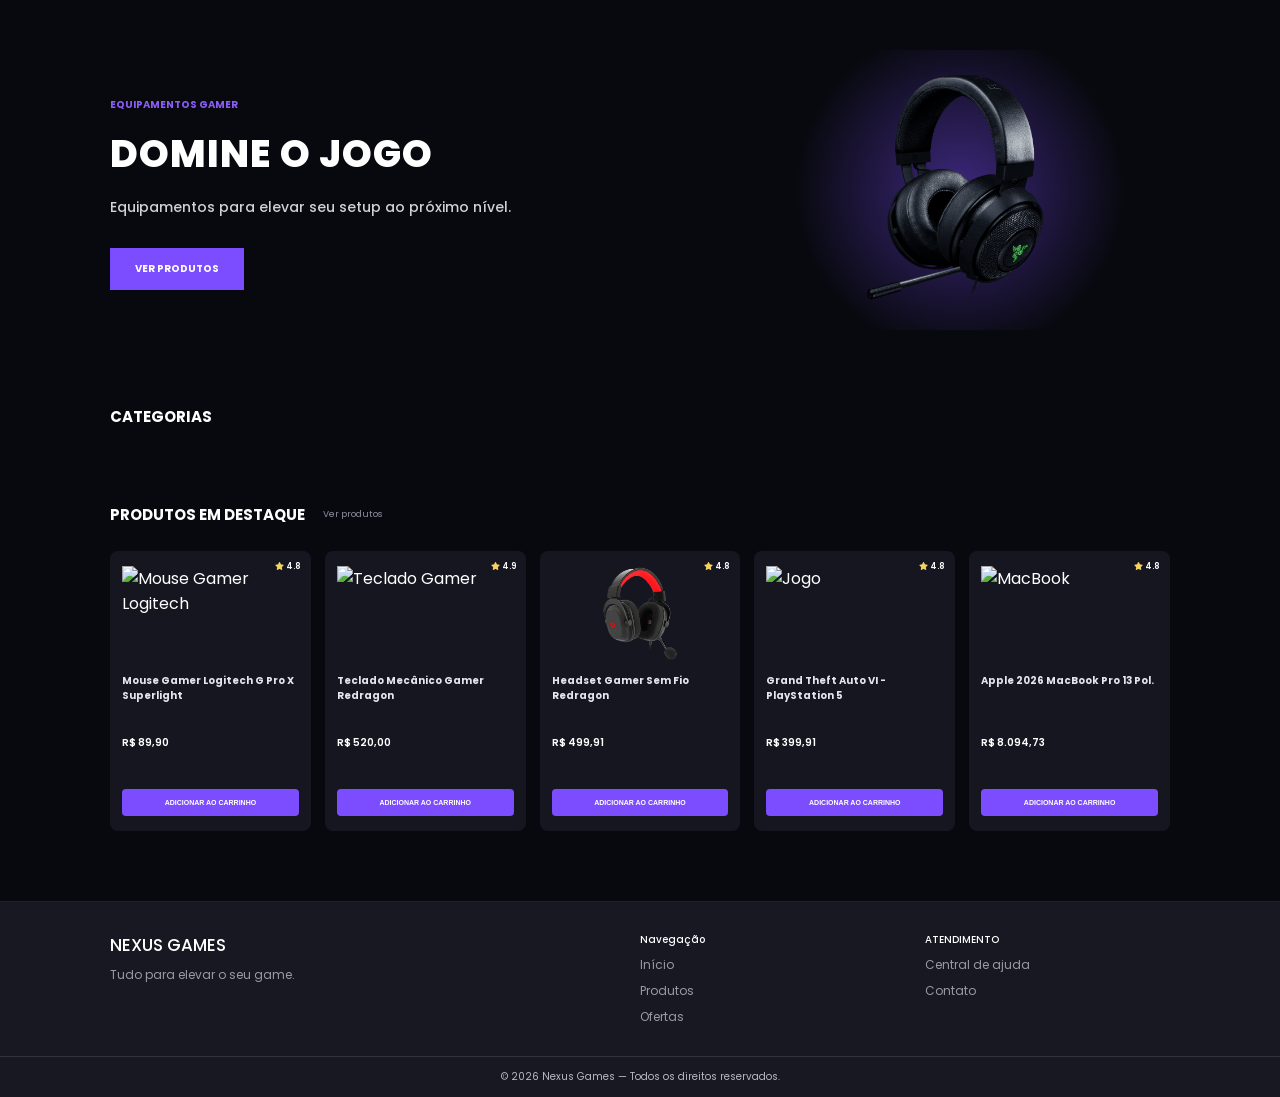
==== index.html @ 78fd0315 "fiz o mapa e modifiquei as categorias" ====
<!DOCTYPE html>
<html lang="pt-BR">
<head>
    <meta charset="UTF-8">
    <meta name="viewport" content="width=device-width, initial-scale=1.0">

    <title>Nexus Games</title>

    <link rel="stylesheet" href="css/style.css">

    <!-- Ícones -->
    <link rel="stylesheet"
        href="https://cdnjs.cloudflare.com/ajax/libs/font-awesome/6.5.2/css/all.min.css">
</head>

<body>


    <div id="header"></div>

    <!-- Conteúdo específico da página -->

    <script src="js/header.js"></script>

    <!-- HEADER -->
   <!-- <header>
        <nav class="navbar">

            <a href="index.html" class="logo">
                NEXUS <span>GAMES</span>
            </a>

            <ul class="menu">
                <li><a href="index.html">Início</a></li>
                <li><a href="#produtos">Produtos</a></li>
                <li><a href="#ofertas">Ofertas</a></li>
                <li><a href="sobre.html">Sobre nós</a></li>
            </ul>

            <div class="nav-direita">

                <div class="pesquisa">
                    <input type="text" placeholder="Buscar produtos...">
                    <i class="fa-solid fa-magnifying-glass"></i>
                </div>

                <a href="#" class="carrinho">
                    <i class="fa-solid fa-cart-shopping"></i>
                </a>

                <a href="login.html" class="login">
                    <i class="fa-regular fa-user"></i>
                    Login / cadastro
                </a>

            </div>

        </nav>
    </header>
-->

    <!-- BANNER PRINCIPAL -->
    <main>

        <section class="hero">

            <div class="hero-texto">

                <span class="subtitulo">EQUIPAMENTOS GAMER</span>

                <h1>DOMINE O JOGO</h1>

                <p>
                    Equipamentos para elevar seu setup ao próximo nível.
                </p>

                <a href="#produtos" class="botao">
                    VER PRODUTOS
                </a>

            </div>


            <div class="hero-imagem">

                <!-- Depois colocamos a imagem do headset -->
                <img src="assets/imagens/Fone razer.png"
                     alt="Headset Gamer">

            </div>

        </section>


        <!-- CATEGORIAS -->
<section class="categorias">

    <div class="titulo-secao">
        <h2>CATEGORIAS</h2>
        
    </div>

    <div id="listaCategorias" class="categorias-grid">
        <!-- Os cards serão inseridos aqui pelo JavaScript -->
    </div>

</section>


        <!-- PRODUTOS EM DESTAQUE -->
        <section class="produtos" id="produtos">

            <div class="titulo-secao">

                <h2>PRODUTOS EM DESTAQUE</h2>

                <a href="produtos.html">Ver produtos</a>

            </div>


            <div class="produtos-grid">


                <!-- PRODUTO 1 -->
                <article class="produto-card">

                    <span class="avaliacao">
                        <i class="fa-solid fa-star"></i> 4.8
                    </span>

                    <img src="assets/imagens/mouse.png"
                         alt="Mouse Gamer Logitech">

                    <h3>Mouse Gamer Logitech G Pro X Superlight</h3>

                    <p class="preco">R$ 89,90</p>

                    <button>ADICIONAR AO CARRINHO</button>

                </article>


                <!-- PRODUTO 2 -->
                <article class="produto-card">

                    <span class="avaliacao">
                        <i class="fa-solid fa-star"></i> 4.9
                    </span>

                    <img src="assets/imagens/teclado.png"
                         alt="Teclado Gamer">

                    <h3>
                        Teclado Mecânico Gamer Redragon
                    </h3>

                    <p class="preco">R$ 520,00</p>

                    <button>ADICIONAR AO CARRINHO</button>

                </article>


                <!-- PRODUTO 3 -->
                <article class="produto-card">

                    <span class="avaliacao">
                        <i class="fa-solid fa-star"></i> 4.8
                    </span>

                    <img src="assets/imagens/Fone redragao.webp"
                         alt="Headset Gamer">

                    <h3>Headset Gamer Sem Fio Redragon</h3>

                    <p class="preco">R$ 499,91</p>

                    <button>ADICIONAR AO CARRINHO</button>

                </article>


                <!-- PRODUTO 4 -->
                <article class="produto-card">

                    <span class="avaliacao">
                        <i class="fa-solid fa-star"></i> 4.8
                    </span>

                    <img src="assets/imagens/jogo.png"
                         alt="Jogo">

                    <h3>
                        Grand Theft Auto VI - PlayStation 5
                    </h3>

                    <p class="preco">R$ 399,91</p>

                    <button>ADICIONAR AO CARRINHO</button>

                </article>


                <!-- PRODUTO 5 -->
                <article class="produto-card">

                    <span class="avaliacao">
                        <i class="fa-solid fa-star"></i> 4.8
                    </span>

                    <img src="assets/imagens/macbook.png"
                         alt="MacBook">

                    <h3>Apple 2026 MacBook Pro 13 Pol.</h3>

                    <p class="preco">R$ 8.094,73</p>

                    <button>ADICIONAR AO CARRINHO</button>

                </article>


            </div>

        </section>

    </main>


    <!-- FOOTER -->
    <footer>

        <div class="footer-conteudo">

            <div class="footer-coluna">

                <h2>NEXUS GAMES</h2>

                <p>
                    Tudo para elevar o seu game.
                </p>

            </div>


            <div class="footer-coluna">

                <h3>Navegação</h3>

                <a href="index.html">Início</a>
                <a href="#produtos">Produtos</a>
                <a href="#ofertas">Ofertas</a>

            </div>


            <div class="footer-coluna">

                <h3>ATENDIMENTO</h3>

                <a href="#">Central de ajuda</a>
                <a href="#">Contato</a>

            </div>

        </div>


        <div class="footer-final">

            <p>
                © 2026 Nexus Games — Todos os direitos reservados.
            </p>

        </div>

    </footer>


    <script src="js/script.js"></script>
    <script src="js/categorias.js"></script>

</body>
</html>
---- css/style.css ----
@import url('https://fonts.googleapis.com/css2?family=Poppins:wght@400;500;600;700;800&display=swap');

* {
    margin: 0;
    padding: 0;
    box-sizing: border-box;
}

html {
    scroll-behavior: smooth;
}

body {
    background-color: #08090f;
    color: #ffffff;
    font-family: 'Poppins', sans-serif;
}

/* CONTAINER GERAL */
header,
main,
footer {
    width: 100%;
}

/* ================= HEADER ================= */

header {
    background-color: #11121b;
    border-bottom: 1px solid #1c1d28;
}

.navbar {
    max-width: 1200px;
    margin: auto;
    min-height: 72px;

    display: flex;
    align-items: center;
    justify-content: space-between;

    padding: 0 25px;
}

.logo {
    text-decoration: none;
    color: #ffffff;

    font-size: 18px;
    font-weight: 800;
}

.logo span {
    color: #7c4dff;
}

.menu {
    display: flex;
    gap: 25px;

    list-style: none;
}

.menu a {
    color: #a7a7b5;
    text-decoration: none;

    font-size: 13px;
    font-weight: 500;

    transition: 0.3s;
}

.menu a:hover {
    color: #8b5cf6;
}

.nav-direita {
    display: flex;
    align-items: center;
    gap: 18px;
}

.pesquisa {
    width: 190px;
    height: 34px;

    display: flex;
    align-items: center;

    background-color: #191a24;
    padding: 0 10px;
}

.pesquisa input {
    width: 100%;
    border: none;
    outline: none;

    background: transparent;
    color: white;

    font-size: 11px;
}

.pesquisa i {
    color: #a0a0ac;
    font-size: 12px;
}

.carrinho,
.login {
    color: white;
    text-decoration: none;
}

.carrinho {
    font-size: 17px;
}

.login {
    display: flex;
    align-items: center;
    gap: 6px;

    font-size: 11px;
    font-weight: 600;
}

/* ================= HERO ================= */

.hero {
    max-width: 1200px;
    min-height: 360px;

    margin: auto;
    padding: 50px 70px;

    display: flex;
    align-items: center;
    justify-content: space-between;
}

.hero-texto {
    max-width: 480px;
}

.subtitulo {
    color: #8b5cf6;

    font-size: 10px;
    font-weight: 700;
}

.hero h1 {
    margin-top: 10px;

    font-size: 38px;
    font-weight: 800;
    letter-spacing: 1px;
}

.hero p {
    margin-top: 15px;

    color: #d0d0d7;

    font-size: 14px;
    font-weight: 500;
}

.botao {
    display: inline-block;

    margin-top: 30px;
    padding: 13px 25px;

    background: #7c4dff;
    color: white;

    text-decoration: none;

    font-size: 10px;
    font-weight: 700;

    transition: 0.3s;
}

.botao:hover {
    background: #956fff;
    transform: translateY(-2px);
}

.hero-imagem {
    width: 420px;
    height: 280px;

    display: flex;
    align-items: center;
    justify-content: center;

    background: radial-gradient(
        circle,
        rgba(124, 77, 255, 0.45),
        transparent 65%
    );
}

.hero-imagem img {
    max-width: 100%;
    max-height: 270px;

    object-fit: contain;
}

/* ================= TÍTULOS ================= */

.titulo-secao {
    display: flex;
    align-items: center;
    gap: 18px;

    margin-bottom: 25px;
}

.titulo-secao h2 {
    font-size: 15px;
    font-weight: 700;
}

.titulo-secao a {
    color: #8f8f9d;

    text-decoration: none;
    font-size: 9px;
}

/* ================= CATEGORIAS ================= */

.categorias,
.produtos {
    max-width: 1200px;
    margin: auto;

    padding: 25px 70px;
}

.categorias-grid {
    display: grid;

    grid-template-columns: repeat(5, 1fr);

    gap: 18px;
}

.categoria-card {
    height: 120px;

    background: #151620;
    border-radius: 8px;

    display: flex;
    flex-direction: column;

    align-items: center;
    justify-content: center;
    cursor: pointer;
    transition: 0.3s;
}

.categoria-card:hover {
    transform: translateY(-5px);
    background: #1c1d2a;
}

.categoria-card img {
    
    width: 100%;
    height: 70px;
    object-fit: contain;
}

.categoria-card p {
    margin-top: 8px;

    font-size: 12px;
    font-weight: 600;

    color: #d7d7df;
}

/* ================= PRODUTOS ================= */

.produtos {
    padding-bottom: 70px;
}

.produtos-grid {
    display: grid;

    grid-template-columns: repeat(5, 1fr);

    gap: 14px;
}

.produto-card {
    min-height: 280px;

    position: relative;

    padding: 15px 12px;

    background: #151620;
    border-radius: 8px;

    display: flex;
    flex-direction: column;

    transition: 0.3s;
}

.produto-card:hover {
    transform: translateY(-5px);
    background: #1b1c28;
}

.avaliacao {
    position: absolute;

    top: 10px;
    right: 10px;

    font-size: 8px;
    font-weight: 600;
}

.avaliacao i {
    color: #f4d35e;
}

.produto-card img {
    width: 100%;
    height: 95px;

    object-fit: contain;

    margin-bottom: 12px;
}

.produto-card h3 {
    min-height: 52px;

    font-size: 10px;
    line-height: 1.5;

    color: #e5e5eb;
}

.preco {
    margin-top: 10px;

    font-size: 10px;
    font-weight: 600;
}

.produto-card button {
    margin-top: auto;

    border: none;
    border-radius: 4px;

    padding: 10px 5px;

    background: #7c4dff;
    color: white;

    font-size: 7px;
    font-weight: 700;

    cursor: pointer;

    transition: 0.3s;
}

.produto-card button:hover {
    background: #956fff;
}

/* ================= FOOTER ================= */

footer {
    background: #171821;
    border-top: 1px solid #20212d;
}

.footer-conteudo {
    max-width: 1200px;
    margin: auto;

    padding: 30px 70px;

    display: grid;
    grid-template-columns: 2fr 1fr 1fr;

    gap: 40px;
}

.footer-coluna {
    display: flex;
    flex-direction: column;

    gap: 8px;
}

.footer-coluna h2 {
    font-size: 17px;
    font-weight: 500;
}

.footer-coluna h3 {
    font-size: 10px;
    font-weight: 500;
}

.footer-coluna p,
.footer-coluna a {
    color: #9a9aa6;

    text-decoration: none;

    font-size: 12px;
}

.footer-final {
    border-top: 1px solid #30313d;

    text-align: center;

    padding: 12px;
}

.footer-final p {
    color: #b8b8c0;

    font-size: 10px;
}

/* ================= RESPONSIVIDADE ================= */

@media (max-width: 900px) {

    .navbar {
        flex-wrap: wrap;
        gap: 15px;

        padding: 15px 25px;
    }

    .menu {
        order: 3;
        width: 100%;

        justify-content: center;
    }

    .hero {
        padding: 50px 40px;
    }

    .categorias,
    .produtos {
        padding-left: 40px;
        padding-right: 40px;
    }

    .categorias-grid {
        grid-template-columns: repeat(3, 1fr);
    }

    .produtos-grid {
        grid-template-columns: repeat(3, 1fr);
    }

}

@media (max-width: 600px) {

    .navbar {
        justify-content: center;
    }

    .nav-direita {
        flex-wrap: wrap;
        justify-content: center;
    }

    .hero {
        flex-direction: column;

        text-align: center;

        padding: 50px 25px;
    }

    .hero-imagem {
        width: 100%;
    }

    .categorias,
    .produtos {
        padding-left: 20px;
        padding-right: 20px;
    }

    .categorias-grid {
        grid-template-columns: repeat(2, 1fr);
    }

    .produtos-grid {
        grid-template-columns: repeat(2, 1fr);
    }

    .footer-conteudo {
        grid-template-columns: 1fr;

        padding: 30px;
    }

}

/* =========================
   PÁGINA SOBRE
========================= */

.sobre-page {
    width: 100%;
    max-width: 1100px;
    margin: 45px auto;
    padding: 0 30px;
}

.sobre-page h1 {
    color: #9147ff;
    font-size: 28px;
    font-weight: 700;
    margin-bottom: 28px;
}

.sobre-card {
    background-color: #15101f;
    border-radius: 14px;
    padding: 32px;
}

.sobre-card p {
    color: #f2f2f2;
    font-size: 14px;
    font-weight: 600;
    line-height: 1.6;
    margin-bottom: 42px;
}

.mapa {
    width: 100%;
    height: 215px;
    border-radius: 5px;
    overflow: hidden;
    background-color: #222;
}
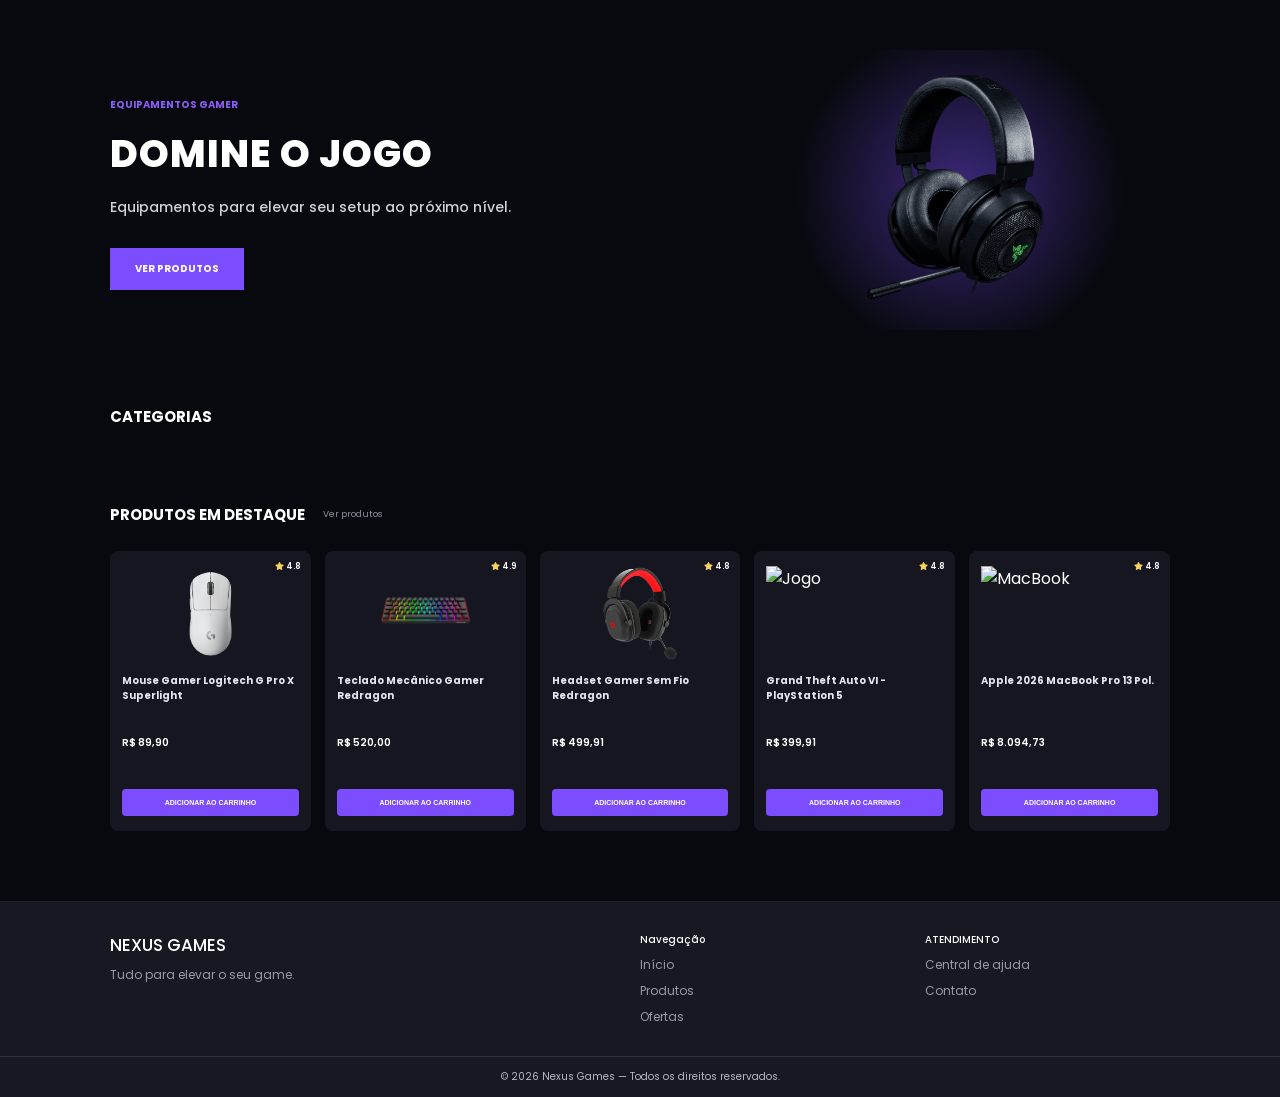
==== commit 8a5b0af5: "add pagina 404" ====
--- a/index.html
+++ b/index.html
@@ -129,7 +129,7 @@
                         <i class="fa-solid fa-star"></i> 4.8
                     </span>
 
-                    <img src="assets/imagens/mouse.png"
+                    <img src="assets/imagens/Mouse Logitech.webp"
                          alt="Mouse Gamer Logitech">
 
                     <h3>Mouse Gamer Logitech G Pro X Superlight</h3>
@@ -148,7 +148,7 @@
                         <i class="fa-solid fa-star"></i> 4.9
                     </span>
 
-                    <img src="assets/imagens/teclado.png"
+                    <img src="assets/imagens/tecladoredragao.png"
                          alt="Teclado Gamer">
 
                     <h3>
@@ -169,7 +169,7 @@
                         <i class="fa-solid fa-star"></i> 4.8
                     </span>
 
-                    <img src="assets/imagens/Fone redragao.webp"
+                    <img src="assets/imagens/Fone redragao.png"
                          alt="Headset Gamer">
 
                     <h3>Headset Gamer Sem Fio Redragon</h3>
--- a/css/style.css
+++ b/css/style.css
@@ -566,4 +566,63 @@
     border-radius: 5px;
     overflow: hidden;
     background-color: #222;
+}
+
+/* =========================
+   PÁGINA 404
+========================= */
+
+.erro-404 {
+    min-height: calc(100vh - 70px);
+    display: flex;
+    align-items: center;
+    justify-content: center;
+    gap: 80px;
+    padding: 40px 80px;
+}
+
+.erro-conteudo {
+    max-width: 500px;
+}
+
+.erro-conteudo h1 {
+    color: #9147ff;
+    font-size: 100px;
+    margin: 0;
+    line-height: 1;
+}
+
+.erro-conteudo h2 {
+    color: #ffffff;
+    font-size: 32px;
+    margin: 15px 0;
+}
+
+.erro-conteudo p {
+    color: #b8b5c0;
+    font-size: 16px;
+    line-height: 1.6;
+    margin-bottom: 30px;
+}
+
+.botao-inicio {
+    display: inline-block;
+    background-color: #9147ff;
+    color: #ffffff;
+    text-decoration: none;
+    padding: 13px 24px;
+    border-radius: 7px;
+    font-size: 14px;
+    font-weight: 700;
+    transition: 0.3s;
+}
+
+.botao-inicio:hover {
+    background-color: #a96aff;
+}
+
+.erro-imagem img {
+    width: 380px;
+    max-width: 100%;
+    display: block;
 }
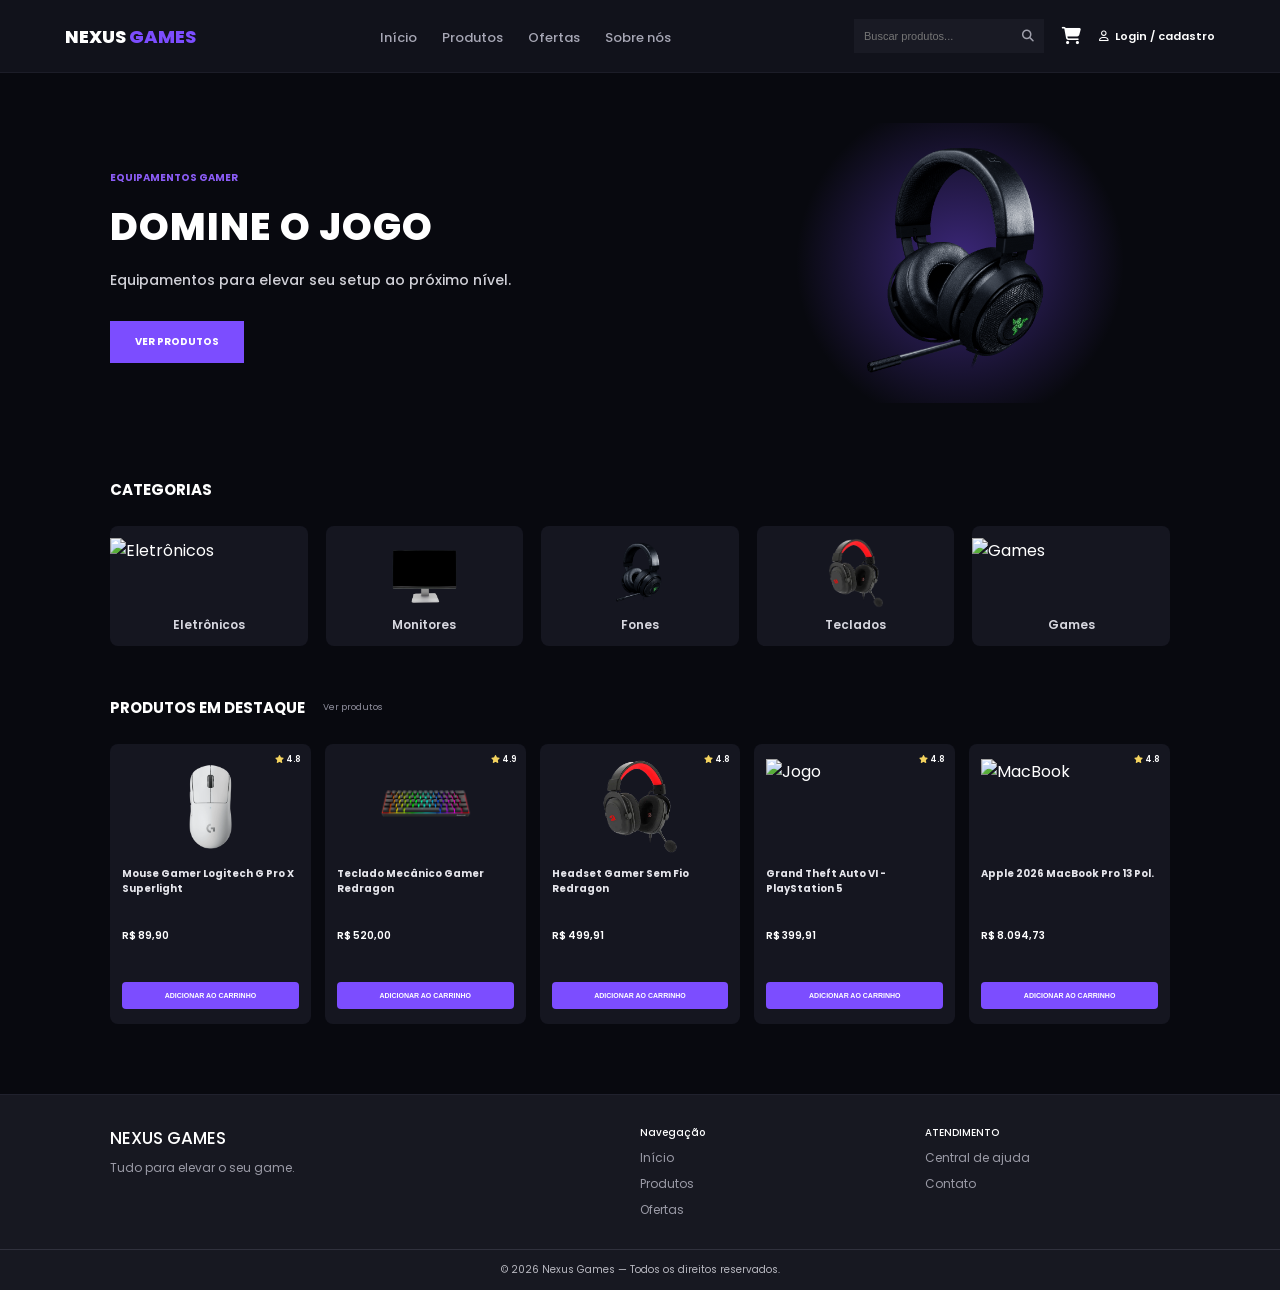
==== commit 68df6ce4: "testando" ====
--- a/index.html
+++ b/index.html
@@ -278,8 +278,8 @@
     </footer>
 
 
-    <script src="js/script.js"></script>
-    <script src="js/categorias.js"></script>
+<script src="Js/header.js"></script>
+<script src="Js/categorias.js"></script>
 
 </body>
-</html>+</html>
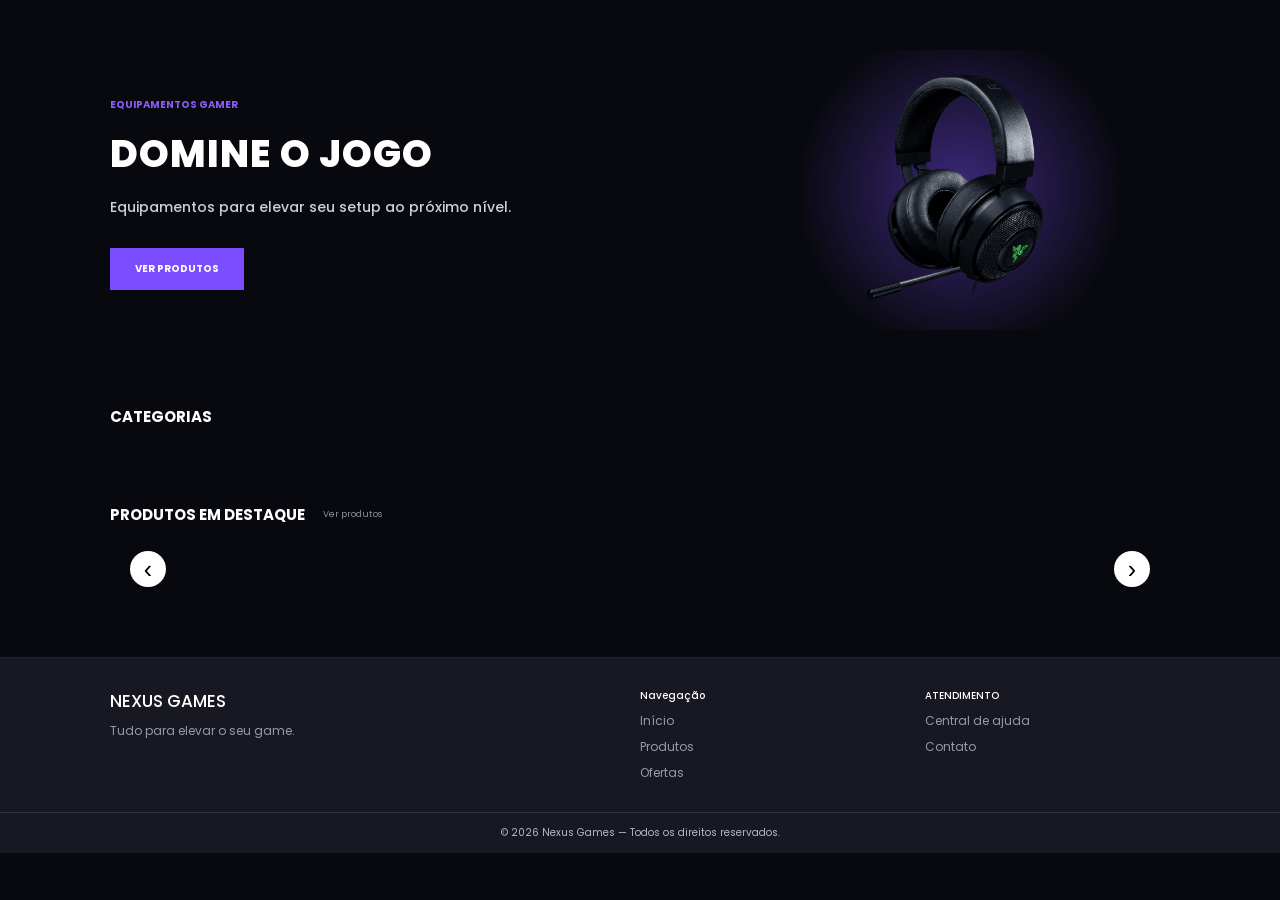
==== commit 2248b44d: "add mais coisas" ====
--- a/index.html
+++ b/index.html
@@ -1,5 +1,6 @@
 <!DOCTYPE html>
 <html lang="pt-BR">
+
 <head>
     <meta charset="UTF-8">
     <meta name="viewport" content="width=device-width, initial-scale=1.0">
@@ -9,8 +10,7 @@
     <link rel="stylesheet" href="css/style.css">
 
     <!-- Ícones -->
-    <link rel="stylesheet"
-        href="https://cdnjs.cloudflare.com/ajax/libs/font-awesome/6.5.2/css/all.min.css">
+    <link rel="stylesheet" href="https://cdnjs.cloudflare.com/ajax/libs/font-awesome/6.5.2/css/all.min.css">
 </head>
 
 <body>
@@ -23,7 +23,7 @@
     <script src="js/header.js"></script>
 
     <!-- HEADER -->
-   <!-- <header>
+    <!-- <header>
         <nav class="navbar">
 
             <a href="index.html" class="logo">
@@ -74,7 +74,7 @@
                     Equipamentos para elevar seu setup ao próximo nível.
                 </p>
 
-                <a href="#produtos" class="botao">
+                <a href="produtos.html" class="botao">
                     VER PRODUTOS
                 </a>
 
@@ -84,8 +84,7 @@
             <div class="hero-imagem">
 
                 <!-- Depois colocamos a imagem do headset -->
-                <img src="assets/imagens/Fone razer.png"
-                     alt="Headset Gamer">
+                <img src="assets/imagens/Fone razer.png" alt="Headset Gamer">
 
             </div>
 
@@ -93,22 +92,49 @@
 
 
         <!-- CATEGORIAS -->
-<section class="categorias">
-
-    <div class="titulo-secao">
-        <h2>CATEGORIAS</h2>
-        
-    </div>
-
-    <div id="listaCategorias" class="categorias-grid">
-        <!-- Os cards serão inseridos aqui pelo JavaScript -->
-    </div>
-
-</section>
+        <section class="categorias">
+
+            <div class="titulo-secao">
+                <h2>CATEGORIAS</h2>
+
+            </div>
+
+            <div id="listaCategorias" class="categorias-grid">
+                <!-- Os cards serão inseridos aqui pelo JavaScript -->
+            </div>
+
+        </section>
+
+
+        <section class="produtos-destaque produtos">
+
+            <div class="titulo-produtos titulo-secao">
+                <h2>PRODUTOS EM DESTAQUE</h2>
+                <a href="produtos.html">Ver produtos</a>
+            </div>
+
+            <div class="carrossel">
+
+                <button class="btn-carrossel" id="anterior">‹</button>
+
+                <div class="lista-produtos" id="listaProdutos">
+                    <!-- Os produtos serão colocados pelo JavaScript -->
+                </div>
+
+                <button class="btn-carrossel" id="proximo">›</button>
+
+            </div>
+
+        </section>
+
+
+
+
+
 
 
         <!-- PRODUTOS EM DESTAQUE -->
-        <section class="produtos" id="produtos">
+        <!--         <section class="produtos" id="produtos">
 
             <div class="titulo-secao">
 
@@ -117,19 +143,17 @@
                 <a href="produtos.html">Ver produtos</a>
 
             </div>
-
+ 
 
             <div class="produtos-grid">
 
-
-                <!-- PRODUTO 1 -->
                 <article class="produto-card">
 
                     <span class="avaliacao">
                         <i class="fa-solid fa-star"></i> 4.8
                     </span>
 
-                    <img src="assets/imagens/Mouse Logitech.webp"
+                    <img src="assets/imagens/Mouse Logitech.png"
                          alt="Mouse Gamer Logitech">
 
                     <h3>Mouse Gamer Logitech G Pro X Superlight</h3>
@@ -141,7 +165,7 @@
                 </article>
 
 
-                <!-- PRODUTO 2 -->
+                
                 <article class="produto-card">
 
                     <span class="avaliacao">
@@ -162,7 +186,7 @@
                 </article>
 
 
-                <!-- PRODUTO 3 -->
+               
                 <article class="produto-card">
 
                     <span class="avaliacao">
@@ -181,14 +205,14 @@
                 </article>
 
 
-                <!-- PRODUTO 4 -->
+              
                 <article class="produto-card">
 
                     <span class="avaliacao">
                         <i class="fa-solid fa-star"></i> 4.8
                     </span>
 
-                    <img src="assets/imagens/jogo.png"
+                    <img src="assets/imagens/Gta6.png"
                          alt="Jogo">
 
                     <h3>
@@ -202,14 +226,14 @@
                 </article>
 
 
-                <!-- PRODUTO 5 -->
+               
                 <article class="produto-card">
 
                     <span class="avaliacao">
                         <i class="fa-solid fa-star"></i> 4.8
                     </span>
 
-                    <img src="assets/imagens/macbook.png"
+                    <img src="assets/imagens/Apple 2026 MacBook Pro 13 Pol.png"
                          alt="MacBook">
 
                     <h3>Apple 2026 MacBook Pro 13 Pol.</h3>
@@ -224,7 +248,7 @@
             </div>
 
         </section>
-
+ -->
     </main>
 
 
@@ -278,8 +302,10 @@
     </footer>
 
 
-<script src="Js/header.js"></script>
-<script src="Js/categorias.js"></script>
+    <script src="js/header.js"></script>
+    <script src="js/categorias.js"></script>
+    <script src="js/produtos.js"></script>
 
 </body>
-</html>
+
+</html>
--- a/css/style.css
+++ b/css/style.css
@@ -447,7 +447,7 @@
 
 /* ================= RESPONSIVIDADE ================= */
 
-@media (max-width: 900px) {
+@media (max-width: 1024px) {
 
     .navbar {
         flex-wrap: wrap;
@@ -483,7 +483,7 @@
 
 }
 
-@media (max-width: 600px) {
+@media (max-width: 768px) {
 
     .navbar {
         justify-content: center;
@@ -625,4 +625,65 @@
     width: 380px;
     max-width: 100%;
     display: block;
+}
+
+
+/* carrossel */
+
+.carrossel {
+    display: flex;
+    align-items: center;
+    gap: 15px;
+    padding: 0 20px;
+}
+
+.lista-produtos {
+    display: flex;
+    gap: 18px;
+    overflow-x: auto;
+    scroll-behavior: smooth;
+    scrollbar-width: none;
+    flex: 1;
+}
+
+.lista-produtos::-webkit-scrollbar {
+    display: none;
+}
+
+.produto-card {
+    min-width: 230px;
+    height: 250px;
+    background: #15151f;
+    border-radius: 10px;
+    padding: 10px;
+    flex-shrink: 0;
+    box-sizing: border-box;
+}
+
+.produto-card img {
+    width: 100%;
+    height: 180px;
+
+    object-fit: contain;
+}
+
+.produto-card p {
+    color: white;
+    font-size: 15px;
+}
+
+.btn-carrossel {
+    width: 36px;
+    height: 36px;
+    border: none;
+    border-radius: 50%;
+    background: white;
+    color: black;
+    font-size: 25px;
+    cursor: pointer;
+    flex-shrink: 0;
+}
+
+.btn-carrossel:hover {
+    transform: scale(1.1);
 }
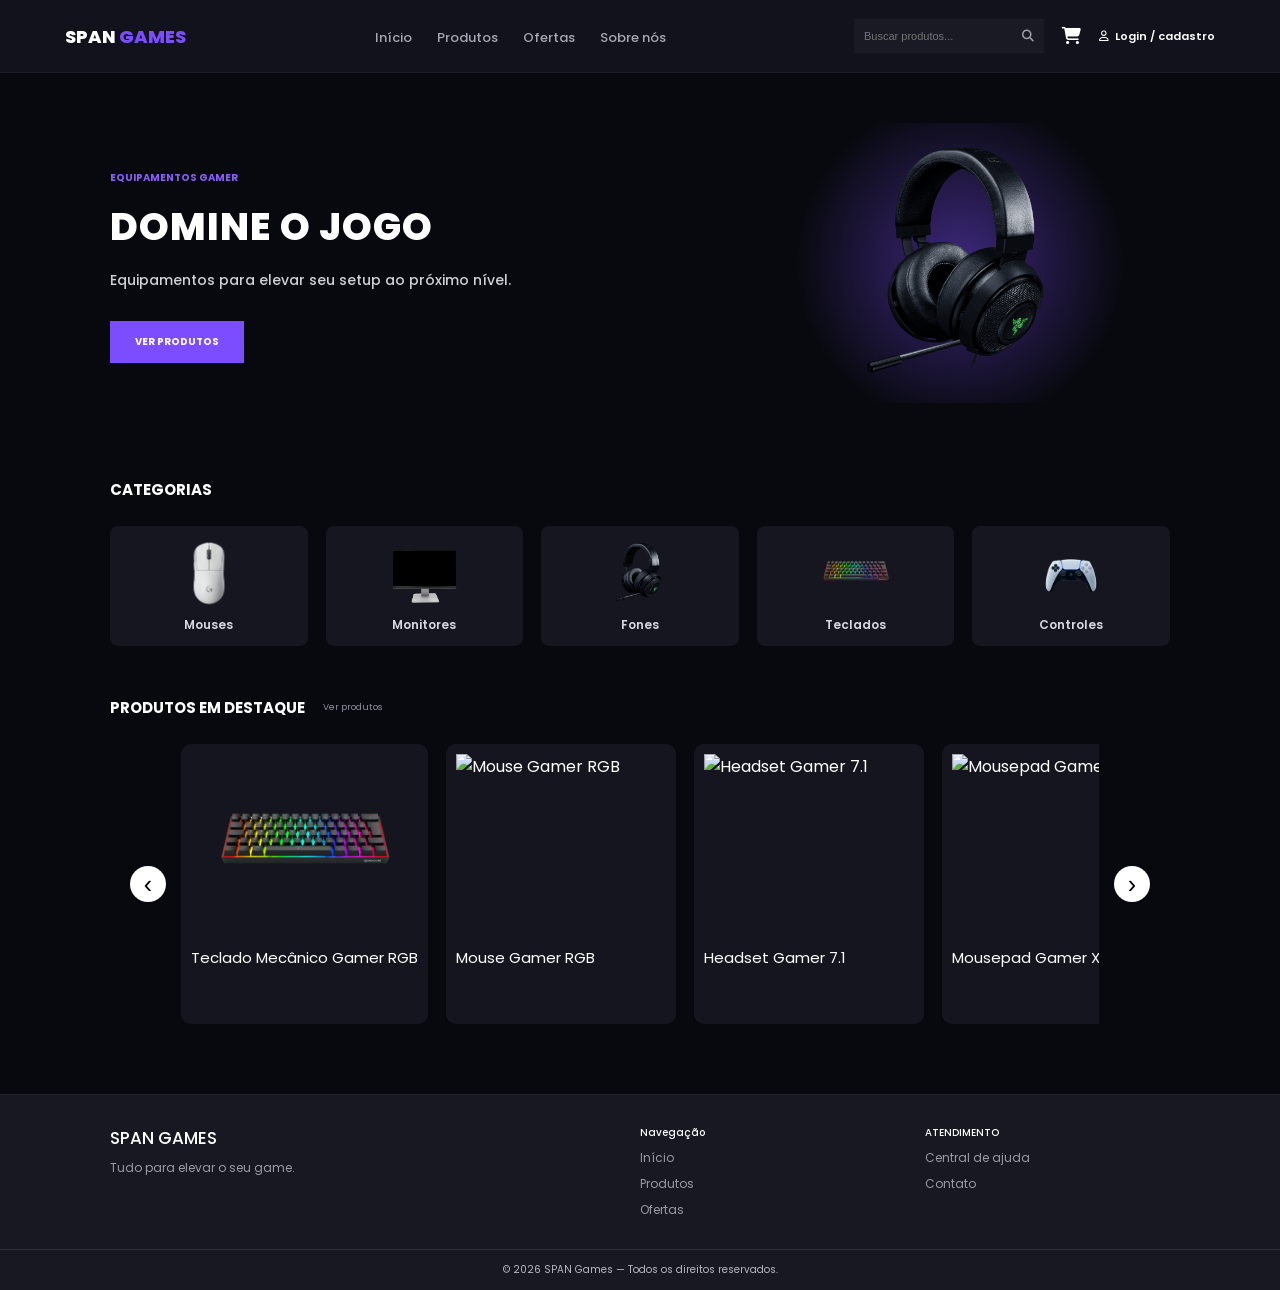
==== commit 33eb929f: "Atualização do projeto" ====
--- a/index.html
+++ b/index.html
@@ -5,7 +5,7 @@
     <meta charset="UTF-8">
     <meta name="viewport" content="width=device-width, initial-scale=1.0">
 
-    <title>Nexus Games</title>
+    <title>SPAN Games</title>
 
     <link rel="stylesheet" href="css/style.css">
 
@@ -259,7 +259,7 @@
 
             <div class="footer-coluna">
 
-                <h2>NEXUS GAMES</h2>
+                <h2>SPAN GAMES</h2>
 
                 <p>
                     Tudo para elevar o seu game.
@@ -294,7 +294,7 @@
         <div class="footer-final">
 
             <p>
-                © 2026 Nexus Games — Todos os direitos reservados.
+                © 2026 SPAN Games — Todos os direitos reservados.
             </p>
 
         </div>
@@ -308,4 +308,4 @@
 
 </body>
 
-</html>+</html>
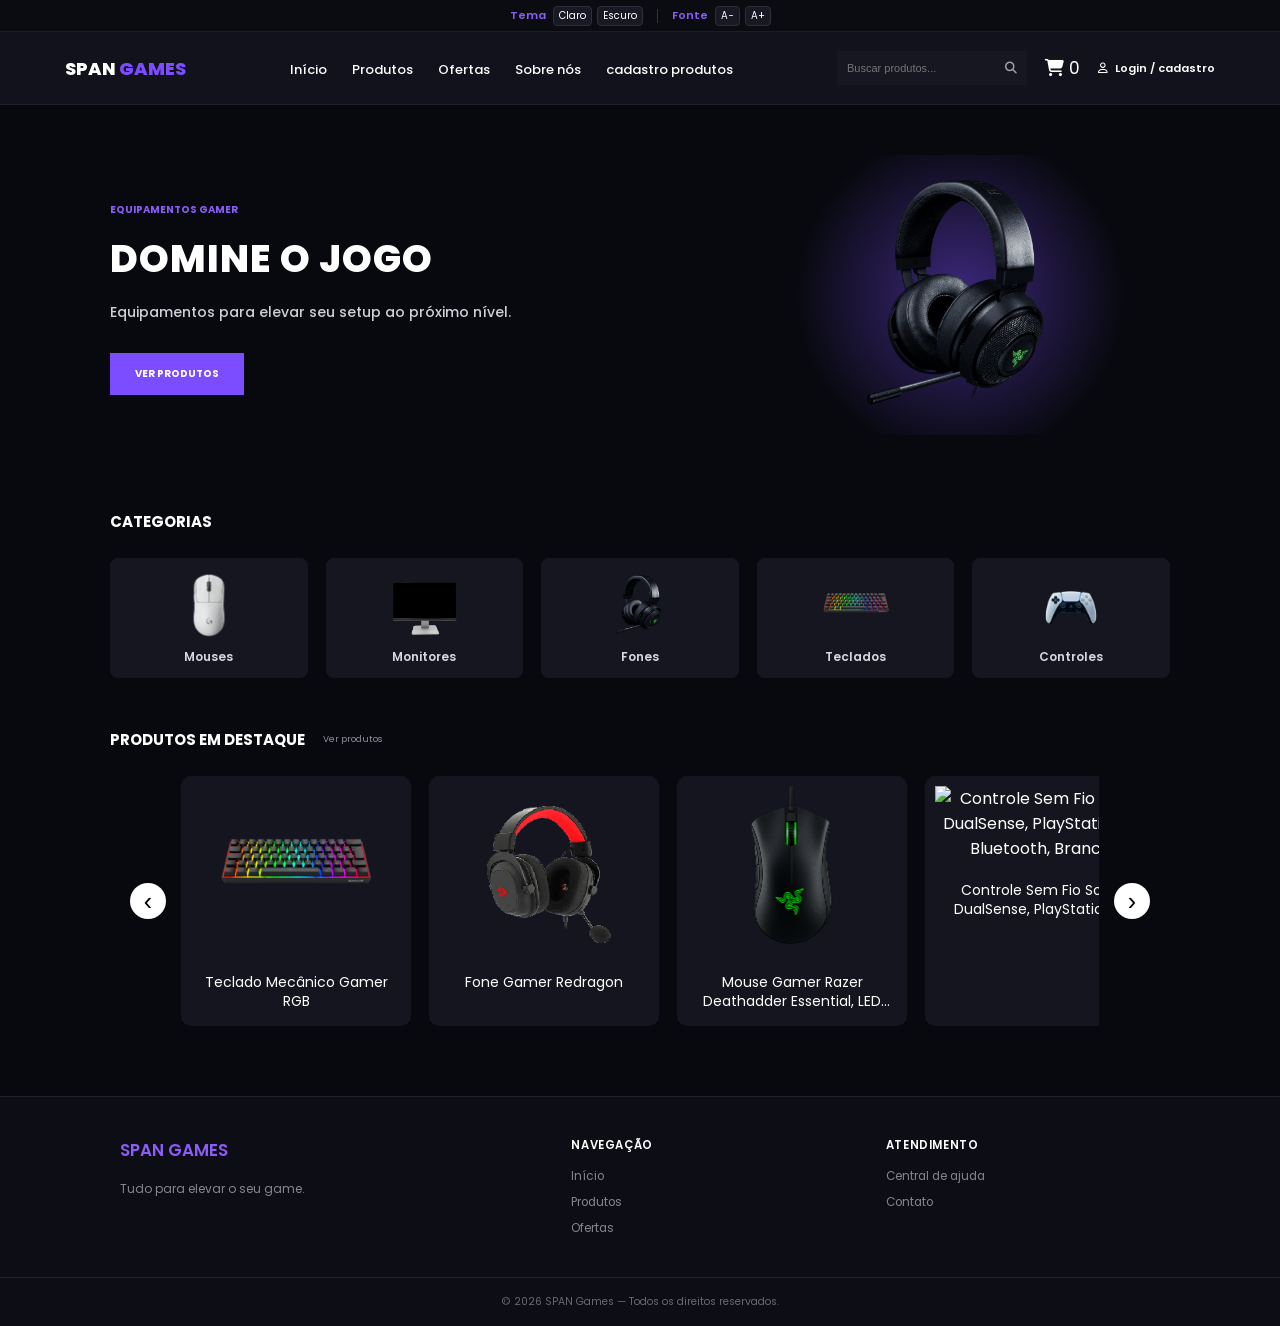
==== commit e078b2a4: "Atualiza o site" ====
--- a/index.html
+++ b/index.html
@@ -8,6 +8,8 @@
     <title>SPAN Games</title>
 
     <link rel="stylesheet" href="css/style.css">
+   
+    <link rel="stylesheet" href="css/acessibilidade.css">
 
     <!-- Ícones -->
     <link rel="stylesheet" href="https://cdnjs.cloudflare.com/ajax/libs/font-awesome/6.5.2/css/all.min.css">
@@ -17,47 +19,6 @@
 
 
     <div id="header"></div>
-
-    <!-- Conteúdo específico da página -->
-
-    <script src="js/header.js"></script>
-
-    <!-- HEADER -->
-    <!-- <header>
-        <nav class="navbar">
-
-            <a href="index.html" class="logo">
-                NEXUS <span>GAMES</span>
-            </a>
-
-            <ul class="menu">
-                <li><a href="index.html">Início</a></li>
-                <li><a href="#produtos">Produtos</a></li>
-                <li><a href="#ofertas">Ofertas</a></li>
-                <li><a href="sobre.html">Sobre nós</a></li>
-            </ul>
-
-            <div class="nav-direita">
-
-                <div class="pesquisa">
-                    <input type="text" placeholder="Buscar produtos...">
-                    <i class="fa-solid fa-magnifying-glass"></i>
-                </div>
-
-                <a href="#" class="carrinho">
-                    <i class="fa-solid fa-cart-shopping"></i>
-                </a>
-
-                <a href="login.html" class="login">
-                    <i class="fa-regular fa-user"></i>
-                    Login / cadastro
-                </a>
-
-            </div>
-
-        </nav>
-    </header>
--->
 
     <!-- BANNER PRINCIPAL -->
     <main>
@@ -127,128 +88,6 @@
 
         </section>
 
-
-
-
-
-
-
-        <!-- PRODUTOS EM DESTAQUE -->
-        <!--         <section class="produtos" id="produtos">
-
-            <div class="titulo-secao">
-
-                <h2>PRODUTOS EM DESTAQUE</h2>
-
-                <a href="produtos.html">Ver produtos</a>
-
-            </div>
- 
-
-            <div class="produtos-grid">
-
-                <article class="produto-card">
-
-                    <span class="avaliacao">
-                        <i class="fa-solid fa-star"></i> 4.8
-                    </span>
-
-                    <img src="assets/imagens/Mouse Logitech.png"
-                         alt="Mouse Gamer Logitech">
-
-                    <h3>Mouse Gamer Logitech G Pro X Superlight</h3>
-
-                    <p class="preco">R$ 89,90</p>
-
-                    <button>ADICIONAR AO CARRINHO</button>
-
-                </article>
-
-
-                
-                <article class="produto-card">
-
-                    <span class="avaliacao">
-                        <i class="fa-solid fa-star"></i> 4.9
-                    </span>
-
-                    <img src="assets/imagens/tecladoredragao.png"
-                         alt="Teclado Gamer">
-
-                    <h3>
-                        Teclado Mecânico Gamer Redragon
-                    </h3>
-
-                    <p class="preco">R$ 520,00</p>
-
-                    <button>ADICIONAR AO CARRINHO</button>
-
-                </article>
-
-
-               
-                <article class="produto-card">
-
-                    <span class="avaliacao">
-                        <i class="fa-solid fa-star"></i> 4.8
-                    </span>
-
-                    <img src="assets/imagens/Fone redragao.png"
-                         alt="Headset Gamer">
-
-                    <h3>Headset Gamer Sem Fio Redragon</h3>
-
-                    <p class="preco">R$ 499,91</p>
-
-                    <button>ADICIONAR AO CARRINHO</button>
-
-                </article>
-
-
-              
-                <article class="produto-card">
-
-                    <span class="avaliacao">
-                        <i class="fa-solid fa-star"></i> 4.8
-                    </span>
-
-                    <img src="assets/imagens/Gta6.png"
-                         alt="Jogo">
-
-                    <h3>
-                        Grand Theft Auto VI - PlayStation 5
-                    </h3>
-
-                    <p class="preco">R$ 399,91</p>
-
-                    <button>ADICIONAR AO CARRINHO</button>
-
-                </article>
-
-
-               
-                <article class="produto-card">
-
-                    <span class="avaliacao">
-                        <i class="fa-solid fa-star"></i> 4.8
-                    </span>
-
-                    <img src="assets/imagens/Apple 2026 MacBook Pro 13 Pol.png"
-                         alt="MacBook">
-
-                    <h3>Apple 2026 MacBook Pro 13 Pol.</h3>
-
-                    <p class="preco">R$ 8.094,73</p>
-
-                    <button>ADICIONAR AO CARRINHO</button>
-
-                </article>
-
-
-            </div>
-
-        </section>
- -->
     </main>
 
 
@@ -273,8 +112,8 @@
                 <h3>Navegação</h3>
 
                 <a href="index.html">Início</a>
-                <a href="#produtos">Produtos</a>
-                <a href="#ofertas">Ofertas</a>
+                <a href="produtos.html">Produtos</a>
+                <a href="ofertas.html">Ofertas</a>
 
             </div>
 
@@ -283,8 +122,8 @@
 
                 <h3>ATENDIMENTO</h3>
 
-                <a href="#">Central de ajuda</a>
-                <a href="#">Contato</a>
+                <a href="ajuda.html">Central de ajuda</a>
+                <a href="ajuda.html">Contato</a>
 
             </div>
 
--- a/css/style.css
+++ b/css/style.css
@@ -46,7 +46,7 @@
     text-decoration: none;
     color: #ffffff;
 
-    font-size: 18px;
+    font-size: 1.125rem;
     font-weight: 800;
 }
 
@@ -65,7 +65,7 @@
     color: #a7a7b5;
     text-decoration: none;
 
-    font-size: 13px;
+    font-size: 0.8125rem;
     font-weight: 500;
 
     transition: 0.3s;
@@ -100,12 +100,12 @@
     background: transparent;
     color: white;
 
-    font-size: 11px;
+    font-size: 0.6875rem;
 }
 
 .pesquisa i {
     color: #a0a0ac;
-    font-size: 12px;
+    font-size: 0.75rem;
 }
 
 .carrinho,
@@ -115,7 +115,7 @@
 }
 
 .carrinho {
-    font-size: 17px;
+    font-size: 1.0625rem;
 }
 
 .login {
@@ -123,7 +123,7 @@
     align-items: center;
     gap: 6px;
 
-    font-size: 11px;
+    font-size: 0.6875rem;
     font-weight: 600;
 }
 
@@ -148,14 +148,14 @@
 .subtitulo {
     color: #8b5cf6;
 
-    font-size: 10px;
+    font-size: 0.625rem;
     font-weight: 700;
 }
 
 .hero h1 {
     margin-top: 10px;
 
-    font-size: 38px;
+    font-size: 2.375rem;
     font-weight: 800;
     letter-spacing: 1px;
 }
@@ -165,7 +165,7 @@
 
     color: #d0d0d7;
 
-    font-size: 14px;
+    font-size: 0.875rem;
     font-weight: 500;
 }
 
@@ -180,7 +180,7 @@
 
     text-decoration: none;
 
-    font-size: 10px;
+    font-size: 0.625rem;
     font-weight: 700;
 
     transition: 0.3s;
@@ -224,7 +224,7 @@
 }
 
 .titulo-secao h2 {
-    font-size: 15px;
+    font-size: 0.9375rem;
     font-weight: 700;
 }
 
@@ -232,7 +232,7 @@
     color: #8f8f9d;
 
     text-decoration: none;
-    font-size: 9px;
+    font-size: 0.5625rem;
 }
 
 /* ================= CATEGORIAS ================= */
@@ -264,33 +264,48 @@
 
     align-items: center;
     justify-content: center;
+
     cursor: pointer;
+
     transition: 0.3s;
+
+    /* REMOVE ESTILO PADRÃO DO LINK */
+    text-decoration: none;
+    color: inherit;
 }
 
 .categoria-card:hover {
     transform: translateY(-5px);
     background: #1c1d2a;
+
+    text-decoration: none;
+}
+
+.categoria-card:visited,
+.categoria-card:focus,
+.categoria-card:active {
+    text-decoration: none;
+    color: inherit;
 }
 
 .categoria-card img {
-    
     width: 100%;
     height: 70px;
+
     object-fit: contain;
 }
 
 .categoria-card p {
     margin-top: 8px;
 
-    font-size: 12px;
+    font-size: 0.75rem;
     font-weight: 600;
 
     color: #d7d7df;
-}
-
+
+    text-decoration: none;
+}
 /* ================= PRODUTOS ================= */
-
 .produtos {
     padding-bottom: 70px;
 }
@@ -330,7 +345,7 @@
     top: 10px;
     right: 10px;
 
-    font-size: 8px;
+    font-size: 0.5rem;
     font-weight: 600;
 }
 
@@ -350,7 +365,7 @@
 .produto-card h3 {
     min-height: 52px;
 
-    font-size: 10px;
+    font-size: 0.625rem;
     line-height: 1.5;
 
     color: #e5e5eb;
@@ -359,7 +374,7 @@
 .preco {
     margin-top: 10px;
 
-    font-size: 10px;
+    font-size: 0.625rem;
     font-weight: 600;
 }
 
@@ -374,7 +389,7 @@
     background: #7c4dff;
     color: white;
 
-    font-size: 7px;
+    font-size: 0.4375rem;
     font-weight: 700;
 
     cursor: pointer;
@@ -388,63 +403,158 @@
 
 /* ================= FOOTER ================= */
 
+/* =========================================
+   FOOTER
+========================================= */
+
 footer {
-    background: #171821;
-    border-top: 1px solid #20212d;
-}
+    width: 100%;
+    max-width: none;
+
+    background-color: #0d0e15;
+
+    border-top: 1px solid #20212b;
+}
+
+
+/* ================= CONTEÚDO ================= */
 
 .footer-conteudo {
-    max-width: 1200px;
-    margin: auto;
-
-    padding: 30px 70px;
+    width: 100%;
+    max-width: 1100px;
+
+    margin: 0 auto;
+
+    padding: 40px 30px;
 
     display: grid;
-    grid-template-columns: 2fr 1fr 1fr;
+    grid-template-columns: 1.5fr 1fr 1fr;
 
     gap: 40px;
 }
 
+
+/* ================= COLUNAS ================= */
+
 .footer-coluna {
     display: flex;
     flex-direction: column;
 
-    gap: 8px;
-}
+    gap: 9px;
+}
+
+
+/* ================= SPAN GAMES ================= */
 
 .footer-coluna h2 {
-    font-size: 17px;
-    font-weight: 500;
-}
+    margin: 0 0 8px;
+
+    color: #8b5cf6;
+
+    font-size: 1.05rem;
+    font-weight: 600;
+}
+
+
+/* ================= TÍTULOS ================= */
 
 .footer-coluna h3 {
-    font-size: 10px;
-    font-weight: 500;
-}
-
-.footer-coluna p,
+    margin: 0 0 5px;
+
+    color: #ffffff;
+
+    font-size: 0.72rem;
+    font-weight: 600;
+
+    text-transform: uppercase;
+    letter-spacing: 0.6px;
+}
+
+
+/* ================= TEXTOS E LINKS ================= */
+
+.footer-coluna p {
+    margin: 0;
+
+    color: #858591;
+
+    font-size: 0.75rem;
+}
+
 .footer-coluna a {
-    color: #9a9aa6;
+    width: fit-content;
+
+    margin: 0;
+
+    color: #858591;
+
+    font-size: 0.74rem;
 
     text-decoration: none;
 
-    font-size: 12px;
-}
+    transition: color 0.2s;
+}
+
+.footer-coluna a:hover {
+    color: #9b72ff;
+}
+
+
+/* ================= PARTE FINAL ================= */
 
 .footer-final {
-    border-top: 1px solid #30313d;
+    width: 100%;
+
+    padding: 16px 20px;
+
+    border-top: 1px solid #20212b;
 
     text-align: center;
-
-    padding: 12px;
 }
 
 .footer-final p {
-    color: #b8b8c0;
-
-    font-size: 10px;
-}
-
+    margin: 0;
+
+    color: #686873;
+
+    font-size: 10.5px;
+}
+
+
+/* =========================================
+   FOOTER - TEMA CLARO
+========================================= */
+
+body.tema-claro footer {
+    background-color: #ffffff;
+
+    border-top-color: #dddddd;
+}
+
+body.tema-claro .footer-coluna h2 {
+    color: #7c3aed;
+}
+
+body.tema-claro .footer-coluna h3 {
+    color: #222222;
+}
+
+body.tema-claro .footer-coluna p,
+body.tema-claro .footer-coluna a {
+    color: #666674;
+}
+
+body.tema-claro .footer-coluna a:hover {
+    color: #7c3aed;
+}
+
+body.tema-claro .footer-final {
+    border-top-color: #e2e2e8;
+}
+
+body.tema-claro .footer-final p {
+    color: #777783;
+}
 /* ================= RESPONSIVIDADE ================= */
 
 @media (max-width: 1024px) {
@@ -535,13 +645,16 @@
 .sobre-page {
     width: 100%;
     max-width: 1100px;
-    margin: 45px auto;
-    padding: 0 30px;
+
+    min-height: calc(100vh - 260px);
+
+    margin: 0 auto;
+    padding: 45px 30px;
 }
 
 .sobre-page h1 {
     color: #9147ff;
-    font-size: 28px;
+    font-size: 1.75rem;
     font-weight: 700;
     margin-bottom: 28px;
 }
@@ -554,7 +667,7 @@
 
 .sobre-card p {
     color: #f2f2f2;
-    font-size: 14px;
+    font-size: 0.875rem;
     font-weight: 600;
     line-height: 1.6;
     margin-bottom: 42px;
@@ -568,6 +681,7 @@
     background-color: #222;
 }
 
+
 /* =========================
    PÁGINA 404
 ========================= */
@@ -587,20 +701,20 @@
 
 .erro-conteudo h1 {
     color: #9147ff;
-    font-size: 100px;
+    font-size: 6.25rem;
     margin: 0;
     line-height: 1;
 }
 
 .erro-conteudo h2 {
     color: #ffffff;
-    font-size: 32px;
+    font-size: 2rem;
     margin: 15px 0;
 }
 
 .erro-conteudo p {
     color: #b8b5c0;
-    font-size: 16px;
+    font-size: 1rem;
     line-height: 1.6;
     margin-bottom: 30px;
 }
@@ -612,7 +726,7 @@
     text-decoration: none;
     padding: 13px 24px;
     border-radius: 7px;
-    font-size: 14px;
+    font-size: 0.875rem;
     font-weight: 700;
     transition: 0.3s;
 }
@@ -628,7 +742,9 @@
 }
 
 
-/* carrossel */
+/* =========================
+   CARROSSEL
+========================= */
 
 .carrossel {
     display: flex;
@@ -663,13 +779,12 @@
 .produto-card img {
     width: 100%;
     height: 180px;
-
     object-fit: contain;
 }
 
 .produto-card p {
     color: white;
-    font-size: 15px;
+    font-size: 0.9375rem;
 }
 
 .btn-carrossel {
@@ -679,11 +794,649 @@
     border-radius: 50%;
     background: white;
     color: black;
-    font-size: 25px;
+    font-size: 1.5625rem;
     cursor: pointer;
     flex-shrink: 0;
 }
 
 .btn-carrossel:hover {
     transform: scale(1.1);
-}+}
+
+/* =========================================
+   NOTIFICAÇÃO DO CARRINHO
+========================================= */
+
+.notificacao-carrinho {
+    position: fixed;
+
+    top: 85px;
+    right: 22px;
+
+    width: 310px;
+
+    display: grid;
+    grid-template-columns: 38px 1fr auto;
+    align-items: center;
+
+    gap: 11px;
+
+    padding: 13px 14px;
+
+    background: #151620;
+
+    border: 1px solid #2b2c39;
+    border-radius: 9px;
+
+    box-shadow:
+        0 12px 35px rgba(0, 0, 0, 0.35);
+
+    z-index: 9999;
+
+    overflow: hidden;
+
+    opacity: 0;
+
+    transform: translateY(-10px);
+
+    transition:
+        opacity 0.25s ease,
+        transform 0.25s ease;
+}
+
+
+/* APARECER */
+
+.notificacao-carrinho.mostrar {
+    opacity: 1;
+    transform: translateY(0);
+}
+
+
+/* ÍCONE */
+
+.notificacao-icone {
+    width: 36px;
+    height: 36px;
+
+    display: flex;
+    align-items: center;
+    justify-content: center;
+
+    background: rgba(139, 92, 246, 0.14);
+
+    border-radius: 8px;
+
+    color: #a987ff;
+
+    font-size: 0.8rem;
+}
+
+
+/* INFORMAÇÕES */
+
+.notificacao-info {
+    min-width: 0;
+
+    display: flex;
+    flex-direction: column;
+
+    gap: 3px;
+}
+
+.notificacao-info strong {
+    color: #f2f2f5;
+
+    font-size: 0.74rem;
+    font-weight: 600;
+}
+
+.notificacao-info span {
+    max-width: 165px;
+
+    color: #898994;
+
+    font-size: 0.66rem;
+
+    white-space: nowrap;
+    overflow: hidden;
+    text-overflow: ellipsis;
+}
+
+
+/* VER CARRINHO */
+
+.notificacao-ver-carrinho {
+    color: #a987ff;
+
+    font-size: 0.67rem;
+    font-weight: 600;
+
+    text-decoration: none;
+
+    white-space: nowrap;
+
+    transition: color 0.2s;
+}
+
+.notificacao-ver-carrinho:hover {
+    color: #c2a8ff;
+}
+
+
+/* BARRINHA DE TEMPO */
+
+.notificacao-carrinho::after {
+    content: "";
+
+    position: absolute;
+
+    bottom: 0;
+    left: 0;
+
+    width: 100%;
+    height: 2px;
+
+    background: #8b5cf6;
+
+    animation: tempoNotificacao 3.5s linear forwards;
+}
+
+
+@keyframes tempoNotificacao {
+
+    from {
+        width: 100%;
+    }
+
+    to {
+        width: 0%;
+    }
+}
+
+
+/* =========================================
+   TEMA CLARO
+========================================= */
+
+body.tema-claro .notificacao-carrinho {
+    background: #ffffff;
+
+    border-color: #e1e1e7;
+
+    box-shadow:
+        0 10px 30px rgba(0, 0, 0, 0.12);
+}
+
+body.tema-claro .notificacao-info strong {
+    color: #242429;
+}
+
+body.tema-claro .notificacao-info span {
+    color: #74747d;
+}
+
+
+/* =========================================
+   RESPONSIVO
+========================================= */
+
+@media (max-width: 500px) {
+
+    .notificacao-carrinho {
+        width: auto;
+
+        left: 15px;
+        right: 15px;
+
+        top: 75px;
+    }
+
+}
+
+/* =========================================
+   MENU DO USUÁRIO - SPAN GAMES
+========================================= */
+
+.usuario-menu {
+    position: relative;
+}
+
+
+/* =========================================
+   USUÁRIO NO HEADER
+========================================= */
+
+.usuario-menu .login {
+    display: flex;
+    align-items: center;
+    gap: 7px;
+
+    white-space: nowrap;
+}
+
+
+/* =========================================
+   CAIXA DO MENU
+========================================= */
+
+.usuario-dropdown {
+    position: absolute;
+
+    /* MAIS PARA BAIXO */
+    top: calc(100% + 24px);
+
+    right: -10px;
+
+    width: 260px;
+
+    padding: 10px;
+
+    background-color: #15151f;
+
+    border: 1px solid #292938;
+    border-radius: 10px;
+
+    box-shadow:
+        0 15px 40px
+        rgba(0, 0, 0, 0.45);
+
+    opacity: 0;
+    visibility: hidden;
+
+    transform: translateY(-6px);
+
+    transition:
+        opacity 0.18s ease,
+        transform 0.18s ease,
+        visibility 0.18s;
+
+    z-index: 3000;
+}
+
+
+/* =========================================
+   PONTE INVISÍVEL DO HOVER
+========================================= */
+
+.usuario-dropdown::before {
+    content: "";
+
+    position: absolute;
+
+    top: -26px;
+    left: 0;
+
+    width: 100%;
+    height: 26px;
+}
+
+
+/* =========================================
+   MOSTRAR MENU
+========================================= */
+
+.usuario-menu:hover .usuario-dropdown {
+    opacity: 1;
+    visibility: visible;
+
+    transform: translateY(0);
+}
+
+
+/* =========================================
+   OPÇÕES
+========================================= */
+
+.usuario-dropdown a,
+.usuario-dropdown button {
+    width: 100%;
+
+    display: flex;
+    align-items: center;
+
+    gap: 12px;
+
+    padding: 13px 14px;
+
+    background: transparent;
+
+    border: none;
+    border-radius: 7px;
+
+    color: #e5e5ec;
+
+    font-family: inherit;
+    font-size: 0.75rem;
+    font-weight: 500;
+
+    text-decoration: none;
+    text-align: left;
+
+    cursor: pointer;
+
+    box-sizing: border-box;
+
+    transition:
+        background-color 0.2s,
+        color 0.2s;
+}
+
+
+/* =========================================
+   HOVER DAS OPÇÕES
+========================================= */
+
+.usuario-dropdown a:hover,
+.usuario-dropdown button:hover {
+    background-color: #222230;
+    color: #a855f7;
+}
+
+
+/* =========================================
+   ÍCONES
+========================================= */
+
+.usuario-dropdown i {
+    width: 18px;
+
+    text-align: center;
+
+    font-size: 0.8125rem;
+
+    color: #aaaab6;
+}
+
+
+.usuario-dropdown a:hover i {
+    color: #a855f7;
+}
+
+
+/* =========================================
+   DIVISOR
+========================================= */
+
+.usuario-divisor {
+    height: 1px;
+
+    margin: 7px 8px;
+
+    background-color: #2b2b38;
+}
+
+
+/* =========================================
+   SAIR
+========================================= */
+
+.usuario-dropdown #btnSair {
+    color: #ef7777;
+}
+
+
+.usuario-dropdown #btnSair i {
+    color: #ef7777;
+}
+
+
+.usuario-dropdown #btnSair:hover {
+    color: #ff9292;
+
+    background-color:
+        rgba(239, 119, 119, 0.08);
+}
+
+
+/* =========================================
+   TEMA CLARO
+========================================= */
+
+body.tema-claro .usuario-dropdown {
+    background-color: #ffffff;
+
+    border-color: #dedee6;
+
+    box-shadow:
+        0 15px 40px
+        rgba(0, 0, 0, 0.15);
+}
+
+
+body.tema-claro .usuario-dropdown a,
+body.tema-claro .usuario-dropdown button {
+    color: #363640;
+}
+
+
+body.tema-claro .usuario-dropdown i {
+    color: #74747f;
+}
+
+
+body.tema-claro .usuario-dropdown a:hover,
+body.tema-claro .usuario-dropdown button:hover {
+    background-color: #f2edff;
+
+    color: #7c3aed;
+}
+
+
+body.tema-claro .usuario-dropdown a:hover i {
+    color: #7c3aed;
+}
+
+
+body.tema-claro .usuario-divisor {
+    background-color: #e1e1e8;
+}
+
+
+body.tema-claro .usuario-dropdown #btnSair,
+body.tema-claro .usuario-dropdown #btnSair i {
+    color: #d95050;
+}
+
+
+body.tema-claro .usuario-dropdown #btnSair:hover {
+    background-color:
+        rgba(217, 80, 80, 0.08);
+
+    color: #c63d3d;
+}
+
+
+/* =========================================
+   SPAN GAMES - BUSCA INTELIGENTE
+========================================= */
+
+.resultados-busca-header {
+    position: absolute;
+    top: calc(100% + 8px);
+    right: 0;
+    width: 360px;
+    max-width: 90vw;
+    max-height: 390px;
+    overflow-y: auto;
+    background: #15131f;
+    border: 1px solid #393047;
+    border-radius: 12px;
+    box-shadow: 0 12px 35px rgba(0, 0, 0, 0.35);
+    z-index: 99999;
+    padding: 7px;
+}
+
+.resultados-busca-header[hidden] {
+    display: none !important;
+}
+
+.resultado-produto {
+    display: flex;
+    align-items: center;
+    gap: 12px;
+    padding: 10px;
+    border-radius: 8px;
+    color: #ffffff;
+    text-decoration: none;
+    transition: background 0.2s;
+}
+
+.resultado-produto:hover,
+.resultado-produto:focus-visible {
+    background: #282139;
+}
+
+.resultado-imagem {
+    width: 55px;
+    height: 55px;
+    flex-shrink: 0;
+    display: flex;
+    align-items: center;
+    justify-content: center;
+    border-radius: 8px;
+    background: #211b2e;
+    overflow: hidden;
+}
+
+.resultado-imagem img {
+    width: 100%;
+    height: 100%;
+    object-fit: contain;
+}
+
+.resultado-imagem i {
+    color: #a78bfa;
+    font-size: 23px;
+}
+
+.resultado-informacoes {
+    flex: 1;
+    min-width: 0;
+    display: flex;
+    flex-direction: column;
+    gap: 5px;
+}
+
+.resultado-nome {
+    font-size: 12px;
+    font-weight: 600;
+    line-height: 1.4;
+    color: #ffffff;
+}
+
+.resultado-preco {
+    font-size: 13px;
+    font-weight: 700;
+    color: #a78bfa;
+}
+
+.resultado-seta {
+    font-size: 11px;
+    color: #8c819f;
+}
+
+.busca-sem-resultados {
+    padding: 17px 12px;
+    text-align: center;
+    font-size: 12px;
+    color: #a9a2b8;
+}
+
+/* =========================================
+   TEMA CLARO
+========================================= */
+
+body.tema-claro .resultados-busca-header {
+    background: #ffffff;
+    border-color: #dedce5;
+    box-shadow: 0 10px 30px rgba(0, 0, 0, 0.12);
+}
+
+body.tema-claro .resultado-produto {
+    color: #222222;
+}
+
+body.tema-claro .resultado-produto:hover,
+body.tema-claro .resultado-produto:focus-visible {
+    background: #f4f1fa;
+}
+
+body.tema-claro .resultado-imagem {
+    background: #f4f4f6;
+}
+
+body.tema-claro .resultado-nome {
+    color: #222222;
+}
+
+body.tema-claro .resultado-preco {
+    color: #7c3aed;
+}
+
+body.tema-claro .busca-sem-resultados {
+    color: #666666;
+}
+
+/* =========================================
+   RESPONSIVIDADE
+========================================= */
+
+@media (max-width: 600px) {
+
+    .resultados-busca-header {
+        width: min(360px, 90vw);
+    }
+
+}
+
+
+/* =========================================
+   AJUSTE DOS CARDS - CARROSSEL DA HOME
+========================================= */
+
+.carrossel .produto-card {
+    flex: 0 0 230px;
+
+    width: 230px;
+    min-width: 230px;
+    max-width: 230px;
+
+    height: 250px;
+    min-height: 250px;
+
+    padding: 10px;
+    box-sizing: border-box;
+    overflow: hidden;
+}
+
+.carrossel .produto-card img {
+    width: 100%;
+    height: 160px;
+
+    object-fit: contain;
+}
+
+.carrossel .link-produto-destaque {
+    display: block;
+    width: 100%;
+
+    color: inherit;
+    text-align: center;
+    text-decoration: none;
+}
+
+.carrossel .produto-card p {
+    margin: 8px 0 0;
+
+    font-size: 0.875rem;
+    line-height: 1.35;
+
+    text-align: center;
+
+    display: -webkit-box;
+    -webkit-line-clamp: 2;
+    -webkit-box-orient: vertical;
+
+    overflow: hidden;
+}
--- a/css/acessibilidade.css
+++ b/css/acessibilidade.css
@@ -0,0 +1,628 @@
+/* ==================================================
+   1. BARRA DE ACESSIBILIDADE
+   ================================================== */
+
+.barra-acessibilidade {
+    width: 100%;
+    height: 32px;
+
+    display: flex;
+    align-items: center;
+    justify-content: center;
+
+    background-color: #0b0c12;
+    border-bottom: 1px solid #1c1d28;
+
+    box-sizing: border-box;
+}
+
+.acessibilidade-central {
+    width: 100%;
+    height: 100%;
+
+    display: flex;
+    align-items: center;
+    justify-content: center;
+
+    gap: 14px;
+}
+
+.acessibilidade-grupo {
+    display: flex;
+    align-items: center;
+    justify-content: center;
+
+    gap: 5px;
+}
+
+.acessibilidade-grupo span {
+    margin-right: 2px;
+
+    color: #8b5cf6;
+
+    font-size: 0.6875rem;
+    font-weight: 600;
+    line-height: 1;
+}
+
+.acessibilidade-separador {
+    width: 1px;
+    height: 14px;
+
+    background-color: #34313f;
+}
+
+
+/* ==================================================
+   2. BOTÕES DE ACESSIBILIDADE
+   ================================================== */
+
+.acessibilidade-grupo button {
+    min-width: 24px;
+    height: 20px;
+
+    display: flex;
+    align-items: center;
+    justify-content: center;
+
+    margin: 0;
+    padding: 0 5px;
+
+    border: 1px solid #302d3b;
+    border-radius: 4px;
+
+    background-color: #181923;
+    color: #ffffff;
+
+    font-family: inherit;
+    font-size: 0.625rem;
+    line-height: 1;
+
+    cursor: pointer;
+
+    transition:
+        background-color 0.2s ease,
+        border-color 0.2s ease,
+        color 0.2s ease;
+}
+
+.acessibilidade-grupo button:hover {
+    background-color: #8b5cf6;
+    border-color: #8b5cf6;
+
+    color: #ffffff;
+}
+
+.acessibilidade-grupo button:focus-visible {
+    outline: 2px solid #8b5cf6;
+    outline-offset: 2px;
+}
+
+
+/* ==================================================
+   3. TEMA CLARO - ESTRUTURA GERAL
+   ================================================== */
+
+body.tema-claro {
+    background-color: #f5f5f7;
+    color: #111111;
+}
+
+body.tema-claro main,
+body.tema-claro .sobre-page,
+body.tema-claro .pagina-cadastro-produto,
+body.tema-claro .pagina-carrinho {
+    background-color: #f5f5f7;
+    color: #111111;
+}
+
+
+/* HEADER */
+
+body.tema-claro header {
+    background-color: #ffffff;
+    border-bottom-color: #dddddd;
+}
+
+body.tema-claro .logo {
+    color: #111111;
+}
+
+body.tema-claro .logo span {
+    color: #8b5cf6;
+}
+
+body.tema-claro .menu a {
+    color: #333333;
+}
+
+body.tema-claro .menu a:hover {
+    color: #8b5cf6;
+}
+
+body.tema-claro .carrinho,
+body.tema-claro .login {
+    color: #111111;
+}
+
+
+/* PESQUISA */
+
+body.tema-claro .pesquisa {
+    background-color: #eeeeee;
+}
+
+body.tema-claro .pesquisa input {
+    background-color: transparent;
+    color: #111111;
+}
+
+body.tema-claro .pesquisa input::placeholder {
+    color: #777777;
+}
+
+body.tema-claro .pesquisa i {
+    color: #333333;
+}
+
+
+/* TEXTOS */
+
+body.tema-claro h1,
+body.tema-claro h2,
+body.tema-claro h3,
+body.tema-claro h4,
+body.tema-claro h5,
+body.tema-claro h6 {
+    color: #111111;
+}
+
+body.tema-claro p {
+    color: #444444;
+}
+
+
+/* ==================================================
+   4. TEMA CLARO - CARDS
+   ================================================== */
+
+body.tema-claro .card,
+body.tema-claro .produto-card,
+body.tema-claro .sobre-card,
+body.tema-claro .formulario-produto,
+body.tema-claro .item-carrinho,
+body.tema-claro .resumo-carrinho,
+body.tema-claro .carrinho-vazio {
+    background-color: #ffffff;
+    color: #111111;
+    border-color: #dddddd;
+}
+
+
+/* Cards que recebem sombra */
+
+body.tema-claro .formulario-produto {
+    border: 1px solid #dddddd;
+    box-shadow: 0 4px 18px rgba(0, 0, 0, 0.05);
+}
+
+body.tema-claro .item-carrinho,
+body.tema-claro .resumo-carrinho,
+body.tema-claro .carrinho-vazio {
+    box-shadow: 0 3px 12px rgba(0, 0, 0, 0.04);
+}
+
+
+/* SOBRE */
+
+body.tema-claro .sobre-card {
+    border: 1px solid #dddddd;
+    color: #222222;
+}
+
+body.tema-claro .sobre-card p {
+    color: #444444;
+}
+
+body.tema-claro .sobre-card .mapa {
+    border: 1px solid #dddddd;
+}
+
+
+/* ==================================================
+   5. TEMA CLARO - PRODUTOS
+   ================================================== */
+
+body.tema-claro .filtros button,
+body.tema-claro .categorias button {
+    background-color: #ffffff;
+    color: #222222;
+
+    border-color: #dddddd;
+}
+
+
+/* ==================================================
+   6. TEMA CLARO - CADASTRO DE PRODUTOS
+   ================================================== */
+
+body.tema-claro .campos-produto input,
+body.tema-claro .campos-produto textarea,
+body.tema-claro .campos-produto select {
+    background-color: #f4f4f7;
+    color: #222222;
+
+    border: 1px solid #dddddd;
+}
+
+body.tema-claro .campos-produto input::placeholder,
+body.tema-claro .campos-produto textarea::placeholder {
+    color: #777777;
+}
+
+body.tema-claro .campos-produto input:focus,
+body.tema-claro .campos-produto textarea:focus,
+body.tema-claro .campos-produto select:focus {
+    border-color: #8b5cf6;
+
+    box-shadow: 0 0 0 2px rgba(139, 92, 246, 0.12);
+}
+
+body.tema-claro .opcoes-produto,
+body.tema-claro .opcoes-produto label {
+    color: #333333;
+}
+
+body.tema-claro .area-imagem {
+    background-color: #f4f4f7;
+    color: #666666;
+
+    border: 1px dashed #cccccc;
+}
+
+body.tema-claro .area-imagem:hover {
+    color: #8b5cf6;
+    border-color: #8b5cf6;
+}
+
+
+/* ==================================================
+   7. TEMA CLARO - CARRINHO
+   ================================================== */
+
+body.tema-claro .avaliacao,
+body.tema-claro .quantidade,
+body.tema-claro .quantidade span,
+body.tema-claro .total-carrinho {
+    color: #111111;
+}
+
+body.tema-claro .avaliacao span,
+body.tema-claro .btn-remover {
+    color: #777777;
+}
+
+body.tema-claro .preco-produto,
+body.tema-claro .total-carrinho strong {
+    color: #8b5cf6;
+}
+
+body.tema-claro .quantidade button {
+    background-color: #eeeeee;
+    color: #111111;
+
+    border: 1px solid #dddddd;
+}
+
+body.tema-claro .quantidade button:hover {
+    background-color: #8b5cf6;
+    border-color: #8b5cf6;
+
+    color: #ffffff;
+}
+
+body.tema-claro .btn-remover:hover {
+    color: #ef4444;
+}
+
+body.tema-claro .linha-resumo {
+    color: #333333;
+}
+
+body.tema-claro .linha-resumo span,
+body.tema-claro .carrinho-vazio p {
+    color: #666666;
+}
+
+body.tema-claro .resumo-carrinho hr {
+    border-top-color: #dddddd;
+}
+
+
+/* ==================================================
+   8. BOTÕES ROXOS
+   ================================================== */
+
+body.tema-claro .btn-salvar,
+body.tema-claro .btn-finalizar,
+body.tema-claro .carrinho-vazio a {
+    background-color: #7c3aed;
+    color: #ffffff;
+}
+
+body.tema-claro .btn-salvar:hover,
+body.tema-claro .btn-finalizar:hover {
+    background-color: #9333ea;
+}
+
+
+/* ==================================================
+   9. BARRA DE ACESSIBILIDADE - TEMA CLARO
+   ================================================== */
+
+body.tema-claro .barra-acessibilidade {
+    background-color: #f1f1f3;
+    border-bottom-color: #dddddd;
+}
+
+body.tema-claro .acessibilidade-grupo span {
+    color: #7540d8;
+}
+
+body.tema-claro .acessibilidade-grupo button {
+    background-color: #ffffff;
+    border-color: #d6d6da;
+
+    color: #111111;
+}
+
+body.tema-claro .acessibilidade-grupo button:hover {
+    background-color: #8b5cf6;
+    border-color: #8b5cf6;
+
+    color: #ffffff;
+}
+
+
+/* ==================================================
+   10. TEMA ESCURO
+   ================================================== */
+
+body.tema-escuro {
+    background-color: #08090f;
+    color: #ffffff;
+}
+
+body.tema-escuro main,
+body.tema-escuro .sobre-page,
+body.tema-escuro .pagina-cadastro-produto,
+body.tema-escuro .pagina-carrinho {
+    background-color: #08090f;
+    color: #ffffff;
+}
+
+
+/* HEADER */
+
+body.tema-escuro header {
+    background-color: #11121b;
+    border-bottom-color: #1c1d28;
+}
+
+body.tema-escuro .menu a,
+body.tema-escuro .carrinho,
+body.tema-escuro .login {
+    color: #ffffff;
+}
+
+body.tema-escuro .pesquisa {
+    background-color: #161720;
+}
+
+body.tema-escuro .pesquisa input {
+    background-color: transparent;
+    color: #ffffff;
+}
+
+
+/* CARDS ESCUROS */
+
+body.tema-escuro .sobre-card {
+    background-color: #15101f;
+    border-color: #292331;
+
+    color: #ffffff;
+}
+
+body.tema-escuro .formulario-produto,
+body.tema-escuro .item-carrinho,
+body.tema-escuro .resumo-carrinho,
+body.tema-escuro .carrinho-vazio {
+    background-color: #11111a;
+    border-color: #242433;
+
+    color: #ffffff;
+}
+
+
+/* TEXTOS */
+
+body.tema-escuro .sobre-card p {
+    color: #b8b5c0;
+}
+
+body.tema-escuro .opcoes-produto,
+body.tema-escuro .opcoes-produto label,
+body.tema-escuro .info-produto h3,
+body.tema-escuro .resumo-carrinho h2,
+body.tema-escuro .quantidade span {
+    color: #ffffff;
+}
+
+
+/* BARRA */
+
+body.tema-escuro .barra-acessibilidade {
+    background-color: #0b0c12;
+    border-bottom-color: #1c1d28;
+}
+
+
+/* ==================================================
+   11. RESPONSIVIDADE DA ACESSIBILIDADE
+   ================================================== */
+
+@media (max-width: 700px) {
+
+    .barra-acessibilidade {
+        height: 30px;
+    }
+
+    .acessibilidade-central {
+        gap: 10px;
+    }
+
+    .acessibilidade-grupo {
+        gap: 4px;
+    }
+
+    .acessibilidade-grupo span {
+        font-size: 0.625rem;
+    }
+
+    .acessibilidade-grupo button {
+        min-width: 22px;
+        height: 18px;
+
+        padding: 0 4px;
+
+        font-size: 0.5625rem;
+    }
+}
+/* ==================================================
+   5. TEMA CLARO - PRODUTOS E CATEGORIAS
+   ================================================== */
+
+/* CATEGORIAS */
+
+body.tema-claro .categoria-card {
+    background-color: #ffffff;
+
+    border: 1px solid #dddddd;
+
+    box-shadow: 0 3px 12px rgba(0, 0, 0, 0.04);
+}
+
+body.tema-claro .categoria-card:hover {
+    background-color: #f4f4f7;
+}
+
+body.tema-claro .categoria-card p {
+    color: #333333;
+}
+
+
+/* PRODUTOS */
+
+body.tema-claro .produto-card {
+    background-color: #ffffff;
+    color: #111111;
+
+    border-color: #dddddd;
+}
+
+body.tema-claro .produto-card h3,
+body.tema-claro .produto-card p {
+    color: #222222;
+}
+
+
+/* FILTROS */
+
+body.tema-claro .filtros button,
+body.tema-claro .categorias button {
+    background-color: #ffffff;
+
+    color: #222222;
+
+    border-color: #dddddd;
+}
+/* ==================================================
+   TEMA CLARO - CADASTRO
+   ================================================== */
+
+body.tema-claro #formCadastro {
+    background-color: #ffffff;
+    color: #111111;
+
+    border: 1px solid #dddddd;
+
+    box-shadow: 0 4px 18px rgba(0, 0, 0, 0.05);
+}
+
+
+/* TÍTULO */
+
+body.tema-claro #formCadastro h1 {
+    color: #111111;
+}
+
+
+/* TÍTULOS DAS SEÇÕES */
+
+body.tema-claro #formCadastro section h2 {
+    color: #7c3aed;
+}
+
+
+/* CAMPOS */
+
+body.tema-claro #formCadastro .campo input {
+    background-color: transparent;
+
+    color: #222222;
+
+    border-color: #7c3aed;
+}
+
+
+/* CAMPO SELECIONADO */
+
+body.tema-claro #formCadastro .campo input:focus {
+    border-color: #8b4dff;
+
+    box-shadow:
+        0 0 0 2px rgba(139, 77, 255, 0.12);
+}
+
+
+/* LABEL */
+
+body.tema-claro #formCadastro .campo label {
+    color: #7c3aed;
+}
+
+
+/* LABEL QUANDO SOBE */
+
+body.tema-claro #formCadastro .campo input:focus + label,
+body.tema-claro #formCadastro .campo.campo-preenchido label {
+    background-color: #ffffff;
+
+    color: #7c3aed;
+}
+
+
+/* TERMOS */
+
+body.tema-claro #formCadastro .termos,
+body.tema-claro #formCadastro .termos label {
+    color: #222222;
+}
+
+
+/* VOLTAR */
+
+body.tema-claro #formCadastro .voltar {
+    color: #333333;
+}
